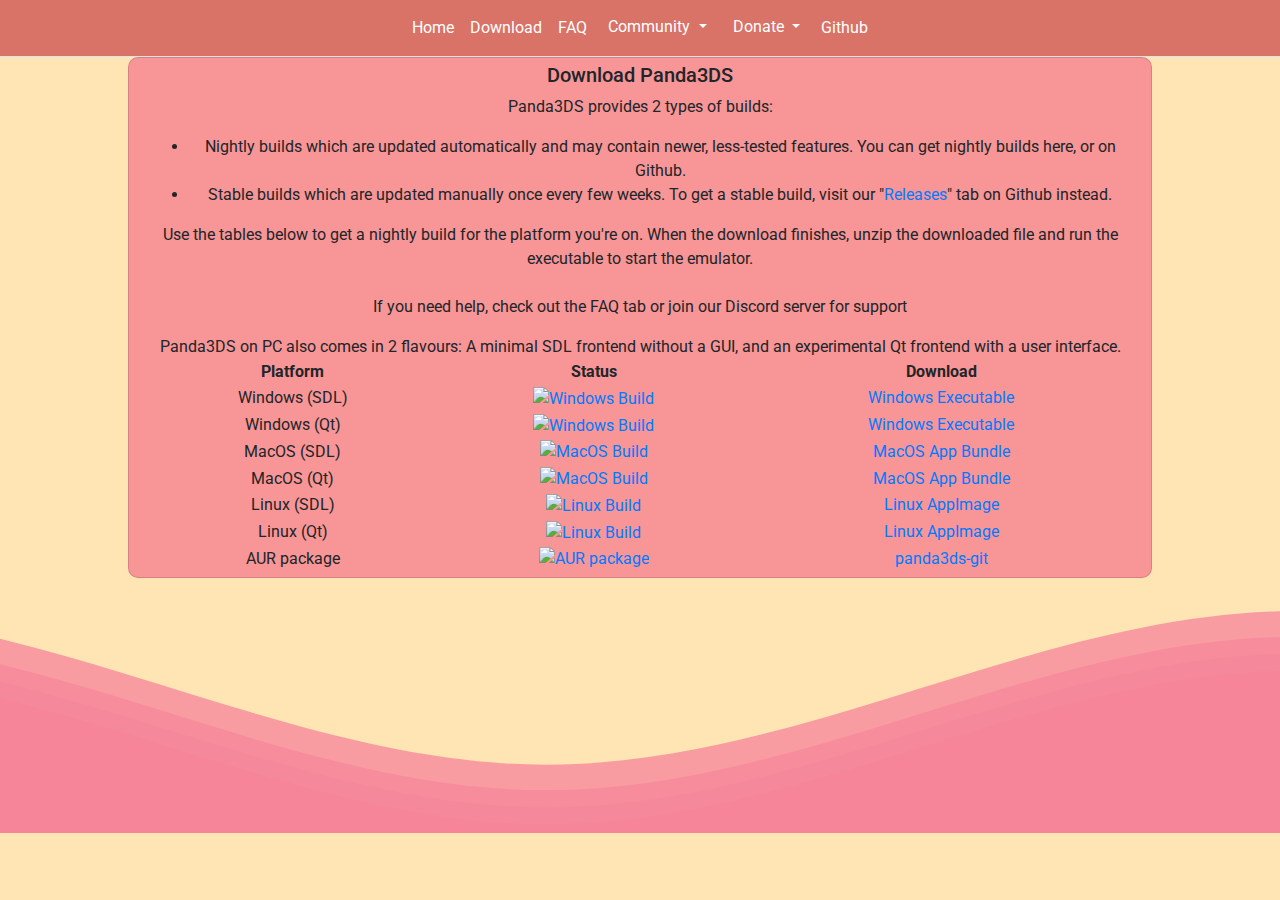
==== download.html @ cce0f46e "Update download.html" ====
<!doctype html>
<html lang="en">
 
<head>
  <!-- Required meta tags -->
  <meta charset="utf-8">
  <meta name="viewport" content="width=device-width, initial-scale=1, shrink-to-fit=no">
  
  <link rel="stylesheet" href="https://cdn.jsdelivr.net/npm/bootstrap@4.3.1/dist/css/bootstrap.min.css" integrity="sha384-ggOyR0iXCbMQv3Xipma34MD+dH/1fQ784/j6cY/iJTQUOhcWr7x9JvoRxT2MZw1T" crossorigin="anonymous">
  <link rel="stylesheet" href="https://cdnjs.cloudflare.com/ajax/libs/font-awesome/4.7.0/css/font-awesome.min.css">
  <link rel="stylesheet" href="panda.css">
  <link rel="stylesheet" href="download.css">
  <link rel="stylesheet" href="hamburger.css">
  <link rel="stylesheet" href="wave.css">
  <link rel="icon" href="images/panda-icon.png">
  <title>Download Panda3DS - Panda3DS</title>
</head>
 
<body style="background-color:#FFE5B4">
  <nav class="navbar navbar-expand-md sticky-top border-bottom" data-bs-theme="dark" style="background-color: #ce5151c8;">
    <div class="container justify-content-center">
      <button class="navbar-toggler" type="button" data-bs-toggle="offcanvas" data-bs-target="#offcanvas" aria-controls="#offcanvas" aria-label="Toggle navigation">
        <span class="navbar-toggler-icon"></span>
      </button>
      <div class="offcanvas offcanvas-end" tabindex="-1" id="#offcanvas" aria-labelledby="#offcanvasLabel">

        <div class="offcanvas-body">
          <ul class="navbar-nav nav-menu flex-grow-1 justify-content-center">
            <li class="nav-item"><a class="nav-link" href="index.html" style="color:#ffffff">Home</a></li>
            <li class="nav-item"><a class="nav-link" href="download.html" style="color:#ffffff">Download</a></li>
            <li class="nav-item"><a class="nav-link" href="faq.html" style="color:#ffffff">FAQ</a></li>
            
            <div class="dropdown">
                <button class="btn dropdown-toggle" style="color:#ffffff" type="button" id="dropdownMenuButton" data-toggle="dropdown" aria-haspopup="true" aria-expanded="false">
                  Community
                </button>
                <div class="dropdown-menu" aria-labelledby="dropdownMenuButton">
                  <a class="dropdown-item" href="https://discord.gg/ZYbugsEmsw">Discord</a>
                  <a class="dropdown-item" href="https://twitter.com/Panda3DS_emu">Twitter</a>
                  <a class="dropdown-item" href="https://www.youtube.com/@Panda3DS">Youtube</a>
                  <a class="dropdown-item" href="https://www.reddit.com/r/Panda3DS/">Reddit</a>
                </div>
            </div>
            <div class="dropdown">
                <button class="btn dropdown-toggle" style="color:#ffffff" type="button" id="dropdownMenuButton" data-toggle="dropdown" aria-haspopup="true" aria-expanded="false">
                  Donate
                </button>
                <div class="dropdown-menu" aria-labelledby="dropdownMenuButton">
                  <a class="dropdown-item" href="https://www.patreon.com/wheremyfoodat">Patreon</a>
                  <a class="dropdown-item" href="https://ko-fi.com/wheremyfoodat">Ko-Fi</a>
                </div>
            </div>

            <li class="nav-item"><a class="nav-link" href="https://github.com/wheremyfoodat/Panda3DS" style="color:#ffffff">Github</a></li>
          </ul>
        </div>

        <div class="hamburger">
            <span class="bar"></span>
            <span class="bar"></span>
            <span class="bar"></span>
        </div>
      </div>
    </div>
  </nav>

  <div class="card mb-3" style="max-width:80%; margin:auto; text-align:center; border-radius:10px; background-color:#f67e8ec8; padding:5px 20px">
    <h5>Download Panda3DS</h5>

    <p>
        Panda3DS provides 2 types of builds:
        <ul>
            <li>
                Nightly builds which are updated automatically and may contain newer, less-tested features.
                You can get nightly builds here, or on Github.
            </li>
            <li>
                Stable builds which are updated manually once every few weeks. To get a stable build, visit our "<a
          href="https://github.com/wheremyfoodat/Panda3DS/releases">Releases</a>" tab on Github instead.
            </li>
        </ul>

        Use the tables below to get a nightly build for the platform you're on.
        When the download finishes, unzip the downloaded file and run the executable to start the emulator.
        <br><br>
        If you need help, check out the FAQ tab or join our Discord server for support
    </p>
    
    Panda3DS on PC also comes in 2 flavours: A minimal SDL frontend without a GUI, and an experimental Qt frontend with a user interface.
    <table>
        <thead>
          <tr>
            <th>Platform</th>
            <th>Status</th>
            <th>Download</th>
          </tr>
        </thead>
        <tbody>
          <tr>
            <td>Windows (SDL)</td>
            <td><a href="https://github.com/wheremyfoodat/Panda3DS/actions/workflows/Windows_Build.yml"><img src="https://github.com/wheremyfoodat/Panda3DS/actions/workflows/Windows_Build.yml/badge.svg?branch=master" alt="Windows Build" style="max-width: 100%;"></a></td>
            <td><a href="https://nightly.link/wheremyfoodat/Panda3DS/workflows/Windows_Build/master/Windows%20executable.zip" rel="nofollow">Windows Executable</a></td>
          </tr>
          <tr>
            <td>Windows (Qt)</td>
            <td><a href="https://github.com/wheremyfoodat/Panda3DS/actions/workflows/Qt_Build.yml"><img src="https://github.com/wheremyfoodat/Panda3DS/actions/workflows/Qt_Build.yml/badge.svg?branch=master" alt="Windows Build" style="max-width: 100%;"></a></td>
            <td><a href="https://nightly.link/wheremyfoodat/Panda3DS/workflows/Qt_Build/master/Windows%20executable.zip" rel="nofollow">Windows Executable</a></td>
          </tr>
          <tr>
            <td>MacOS (SDL)</td>
            <td><a href="https://github.com/wheremyfoodat/Panda3DS/actions/workflows/MacOS_Build.yml"><img src="https://github.com/wheremyfoodat/Panda3DS/actions/workflows/MacOS_Build.yml/badge.svg?branch=master" alt="MacOS Build" style="max-width: 100%;"></a></td>
            <td><a href="https://nightly.link/wheremyfoodat/Panda3DS/workflows/MacOS_Build/master/MacOS%20Alber%20App%20Bundle.zip" rel="nofollow">MacOS App Bundle</a></td>
          </tr>
          <tr>
            <td>MacOS (Qt)</td>
            <td><a href="https://github.com/wheremyfoodat/Panda3DS/actions/workflows/Qt_Build.yml"><img src="https://github.com/wheremyfoodat/Panda3DS/actions/workflows/Qt_Build.yml/badge.svg?branch=master" alt="MacOS Build" style="max-width: 100%;"></a></td>
            <td><a href="https://nightly.link/wheremyfoodat/Panda3DS/workflows/Qt_Build/master/MacOS%20Alber%20App%20Bundle.zip" rel="nofollow">MacOS App Bundle</a></td>
          </tr>
          <tr>
            <td>Linux (SDL)</td>
            <td><a href="https://github.com/wheremyfoodat/Panda3DS/actions/workflows/Linux_Build.yml"><img src="https://github.com/wheremyfoodat/Panda3DS/actions/workflows/Linux_Build.yml/badge.svg?branch=master" alt="Linux Build" style="max-width: 100%;"></a></td>
            <td><a href="https://nightly.link/wheremyfoodat/Panda3DS/workflows/Linux_AppImage_Build/master/Linux%20executable.zip" rel="nofollow">Linux AppImage</a></td>
          </tr>
          <tr>
            <td>Linux (Qt)</td>
            <td><a href="https://github.com/wheremyfoodat/Panda3DS/actions/workflows/Qt_Build.yml"><img src="https://github.com/wheremyfoodat/Panda3DS/actions/workflows/Qt_Build.yml/badge.svg?branch=master" alt="Linux Build" style="max-width: 100%;"></a></td>
            <td><a href="https://nightly.link/wheremyfoodat/Panda3DS/workflows/Qt_Build/master/Linux%20executable.zip" rel="nofollow">Linux AppImage</a></td>
          </tr>
          <tr>
            <td>AUR package</td>
            <td><a href="https://aur.archlinux.org/packages/panda3ds-git"><img src="https://img.shields.io/aur/version/panda3ds-git" alt="AUR package" style="max-width: 100%;"></a></td>
            <td><a href="https://aur.archlinux.org/packages/panda3ds-git" rel="nofollow">panda3ds-git</a></td>
          </tr>
        </tbody>
      </table>
  </div>

  <svg class="waves" viewBox="0 24 150 28" preserveAspectRatio="none" shape-rendering="auto">
    <defs>
        <path id="gentle-wave" d="M-160 44c30 0 58-18 88-18s 58 18 88 18 58-18 88-18 58 18 88 18 v44h-352z"/>
    </defs>
    <g class="parallax">
        <use xlink: href="#gentle-wave" x="48" y="0" fill="rgba(246, 126, 152, 0.7)"/>
        <use xlink: href="#gentle-wave" x="48" y="3" fill="rgba(246, 126, 152, 0.5)"/>
        <use xlink: href="#gentle-wave" x="48" y="5" fill="rgba(246, 126, 152, 0.3)"/>
        <use xlink: href="#gentle-wave" x="48" y="7" fill="rgba(246, 126, 152, 0.3)"/>
    </g>
  </svg>

  <script src="https://code.jquery.com/jquery-3.3.1.slim.min.js" integrity="sha384-q8i/X+965DzO0rT7abK41JStQIAqVgRVzpbzo5smXKp4YfRvH+8abtTE1Pi6jizo" crossorigin="anonymous"></script>
  <script src="https://cdn.jsdelivr.net/npm/popper.js@1.14.7/dist/umd/popper.min.js" integrity="sha384-UO2eT0CpHqdSJQ6hJty5KVphtPhzWj9WO1clHTMGa3JDZwrnQq4sF86dIHNDz0W1" crossorigin="anonymous"></script>
  <script src="https://cdn.jsdelivr.net/npm/bootstrap@4.3.1/dist/js/bootstrap.min.js" integrity="sha384-JjSmVgyd0p3pXB1rRibZUAYoIIy6OrQ6VrjIEaFf/nJGzIxFDsf4x0xIM+B07jRM" crossorigin="anonymous"></script>
  <script src="hamburger.js"></script>
</body>
</html>
---- hamburger.css ----
@import url('https://fonts.googleapis.com/css2?family=Roboto:ital,wght@0,500;1,400&display=swap');

.hamburger {
    display: none;
}

.bar {
    display: block;
    width: 25px;
    height: 3px;
    margin: 5px auto;
    -webkit-transition: all 0.3s ease-in-out;
    transition: all 0.3s ease-in-out;
    background-color: #101010;
}

.nav-link:hover{
    color: #482ff7;
}
@media only screen and (max-width: 768px) {
    .nav-menu {
        position: fixed;
        left: -100%;
        top: 9.5rem;
        flex-direction: column;
        background-color: #ce5151c8;
        width: 100%;
        border-radius: 0px;
        text-align: center;
        transition: 0.3s;
        box-shadow:
            0 10px 27px rgba(0, 0, 0, 0.05);
    }

    .nav-menu.active {
        left: 0;
    }

    .nav-item {
        margin: 2.5rem 0;
    }

    .hamburger {
        display: block;
        cursor: pointer;
    }

    .hamburger.active .bar:nth-child(2) {
        opacity: 0;
    }

    .hamburger.active .bar:nth-child(1) {
        -webkit-transform: translateY(8px) rotate(45deg);
        transform: translateY(8px) rotate(45deg);
    }

    .hamburger.active .bar:nth-child(3) {
        -webkit-transform: translateY(-8px) rotate(-45deg);
        transform: translateY(-8px) rotate(-45deg);
    }
}
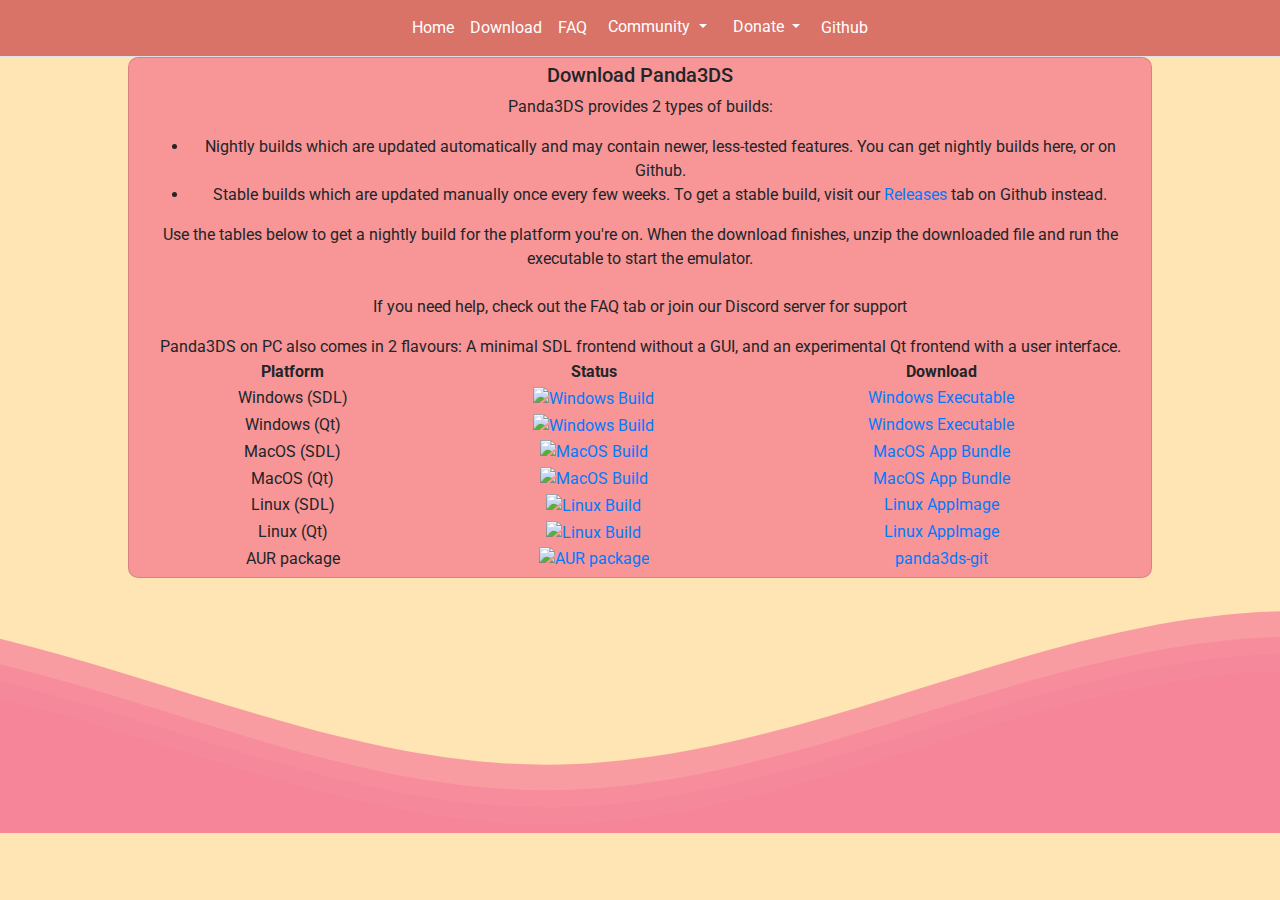
==== commit 19061402: "Edit FAQ" ====
--- a/download.html
+++ b/download.html
@@ -75,8 +75,8 @@
                 You can get nightly builds here, or on Github.
             </li>
             <li>
-                Stable builds which are updated manually once every few weeks. To get a stable build, visit our "<a
-          href="https://github.com/wheremyfoodat/Panda3DS/releases">Releases</a>" tab on Github instead.
+                Stable builds which are updated manually once every few weeks. To get a stable build, visit our <a
+          href="https://github.com/wheremyfoodat/Panda3DS/releases">Releases</a> tab on Github instead.
             </li>
         </ul>
 
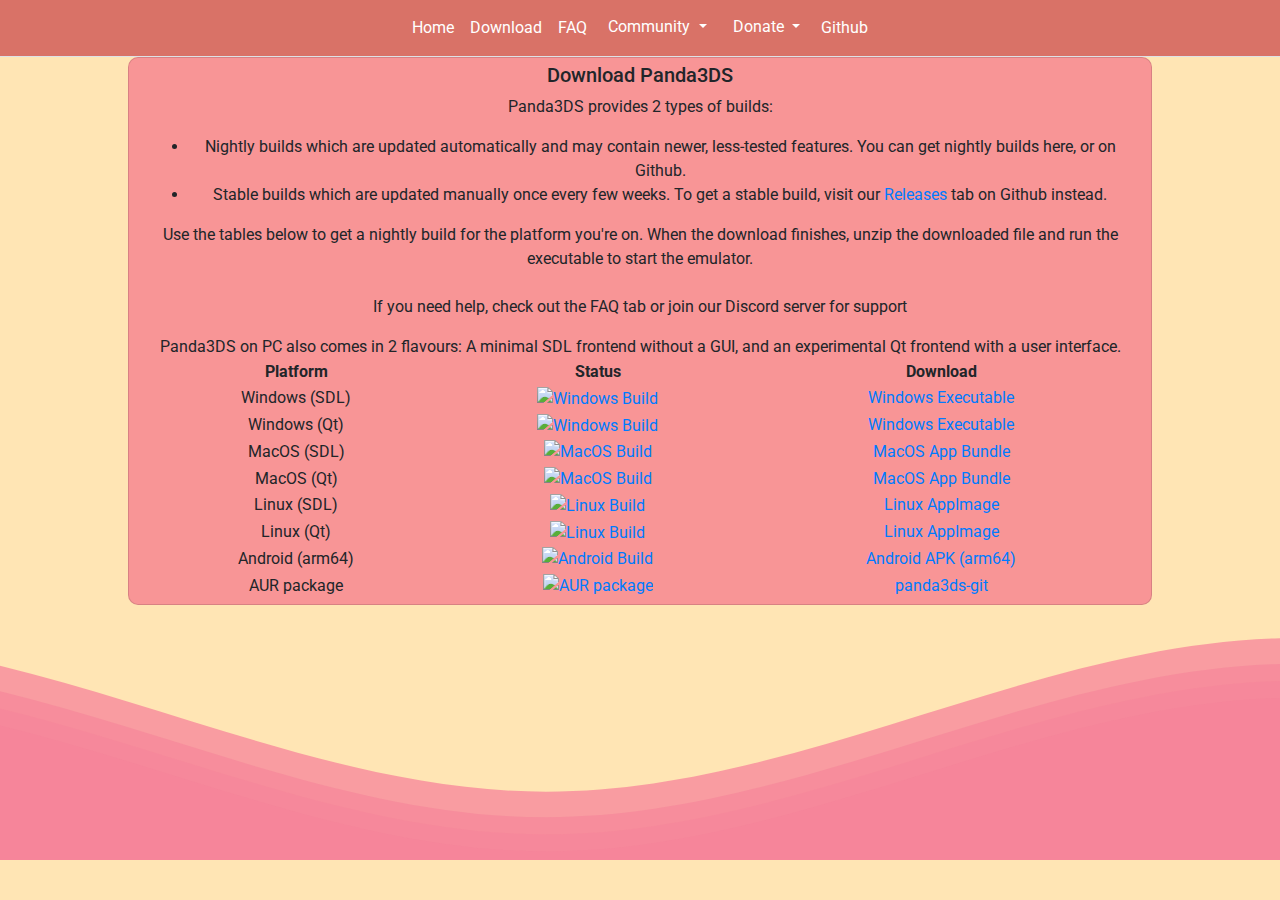
==== commit b08be28f: "Add Android APK to download page" ====
--- a/download.html
+++ b/download.html
@@ -127,6 +127,11 @@
             <td><a href="https://nightly.link/wheremyfoodat/Panda3DS/workflows/Qt_Build/master/Linux%20executable.zip" rel="nofollow">Linux AppImage</a></td>
           </tr>
           <tr>
+            <td>Android (arm64)</td>
+            <td><a href="https://github.com/wheremyfoodat/Panda3DS/blob/master/.github/workflows/Android_Build.yml"><img src="https://github.com/wheremyfoodat/Panda3DS/actions/workflows/Android_Build.yml/badge.svg?branch=master" alt="Android Build" style="max-width: 100%;"></a></td>
+            <td><a href="https://nightly.link/wheremyfoodat/Panda3DS/workflows/Android_Build/master/Android%20APKs%20(arm64).zip" rel="nofollow">Android APK (arm64)</a></td>
+          </tr>
+          <tr>
             <td>AUR package</td>
             <td><a href="https://aur.archlinux.org/packages/panda3ds-git"><img src="https://img.shields.io/aur/version/panda3ds-git" alt="AUR package" style="max-width: 100%;"></a></td>
             <td><a href="https://aur.archlinux.org/packages/panda3ds-git" rel="nofollow">panda3ds-git</a></td>
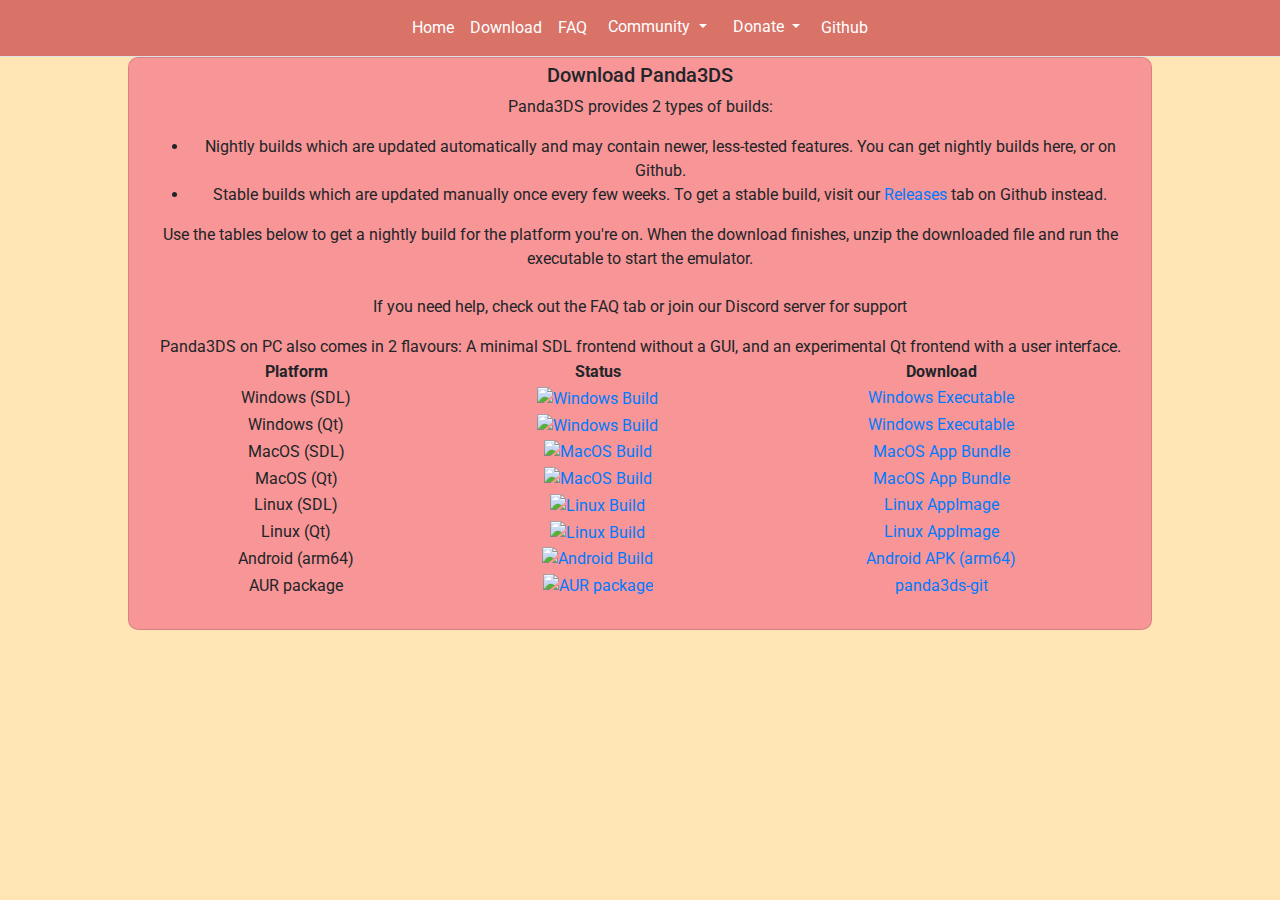
==== commit a993cb59: "Remove waves from download page" ====
--- a/download.html
+++ b/download.html
@@ -64,7 +64,7 @@
     </div>
   </nav>
 
-  <div class="card mb-3" style="max-width:80%; margin:auto; text-align:center; border-radius:10px; background-color:#f67e8ec8; padding:5px 20px">
+  <div class="card mb-3" style="max-width:80%; margin:auto; text-align:center; border-radius:10px; background-color:#f67e8ec8; padding:5px 20px 30px 20px">
     <h5>Download Panda3DS</h5>
 
     <p>
@@ -140,18 +140,6 @@
       </table>
   </div>
 
-  <svg class="waves" viewBox="0 24 150 28" preserveAspectRatio="none" shape-rendering="auto">
-    <defs>
-        <path id="gentle-wave" d="M-160 44c30 0 58-18 88-18s 58 18 88 18 58-18 88-18 58 18 88 18 v44h-352z"/>
-    </defs>
-    <g class="parallax">
-        <use xlink: href="#gentle-wave" x="48" y="0" fill="rgba(246, 126, 152, 0.7)"/>
-        <use xlink: href="#gentle-wave" x="48" y="3" fill="rgba(246, 126, 152, 0.5)"/>
-        <use xlink: href="#gentle-wave" x="48" y="5" fill="rgba(246, 126, 152, 0.3)"/>
-        <use xlink: href="#gentle-wave" x="48" y="7" fill="rgba(246, 126, 152, 0.3)"/>
-    </g>
-  </svg>
-
   <script src="https://code.jquery.com/jquery-3.3.1.slim.min.js" integrity="sha384-q8i/X+965DzO0rT7abK41JStQIAqVgRVzpbzo5smXKp4YfRvH+8abtTE1Pi6jizo" crossorigin="anonymous"></script>
   <script src="https://cdn.jsdelivr.net/npm/popper.js@1.14.7/dist/umd/popper.min.js" integrity="sha384-UO2eT0CpHqdSJQ6hJty5KVphtPhzWj9WO1clHTMGa3JDZwrnQq4sF86dIHNDz0W1" crossorigin="anonymous"></script>
   <script src="https://cdn.jsdelivr.net/npm/bootstrap@4.3.1/dist/js/bootstrap.min.js" integrity="sha384-JjSmVgyd0p3pXB1rRibZUAYoIIy6OrQ6VrjIEaFf/nJGzIxFDsf4x0xIM+B07jRM" crossorigin="anonymous"></script>
